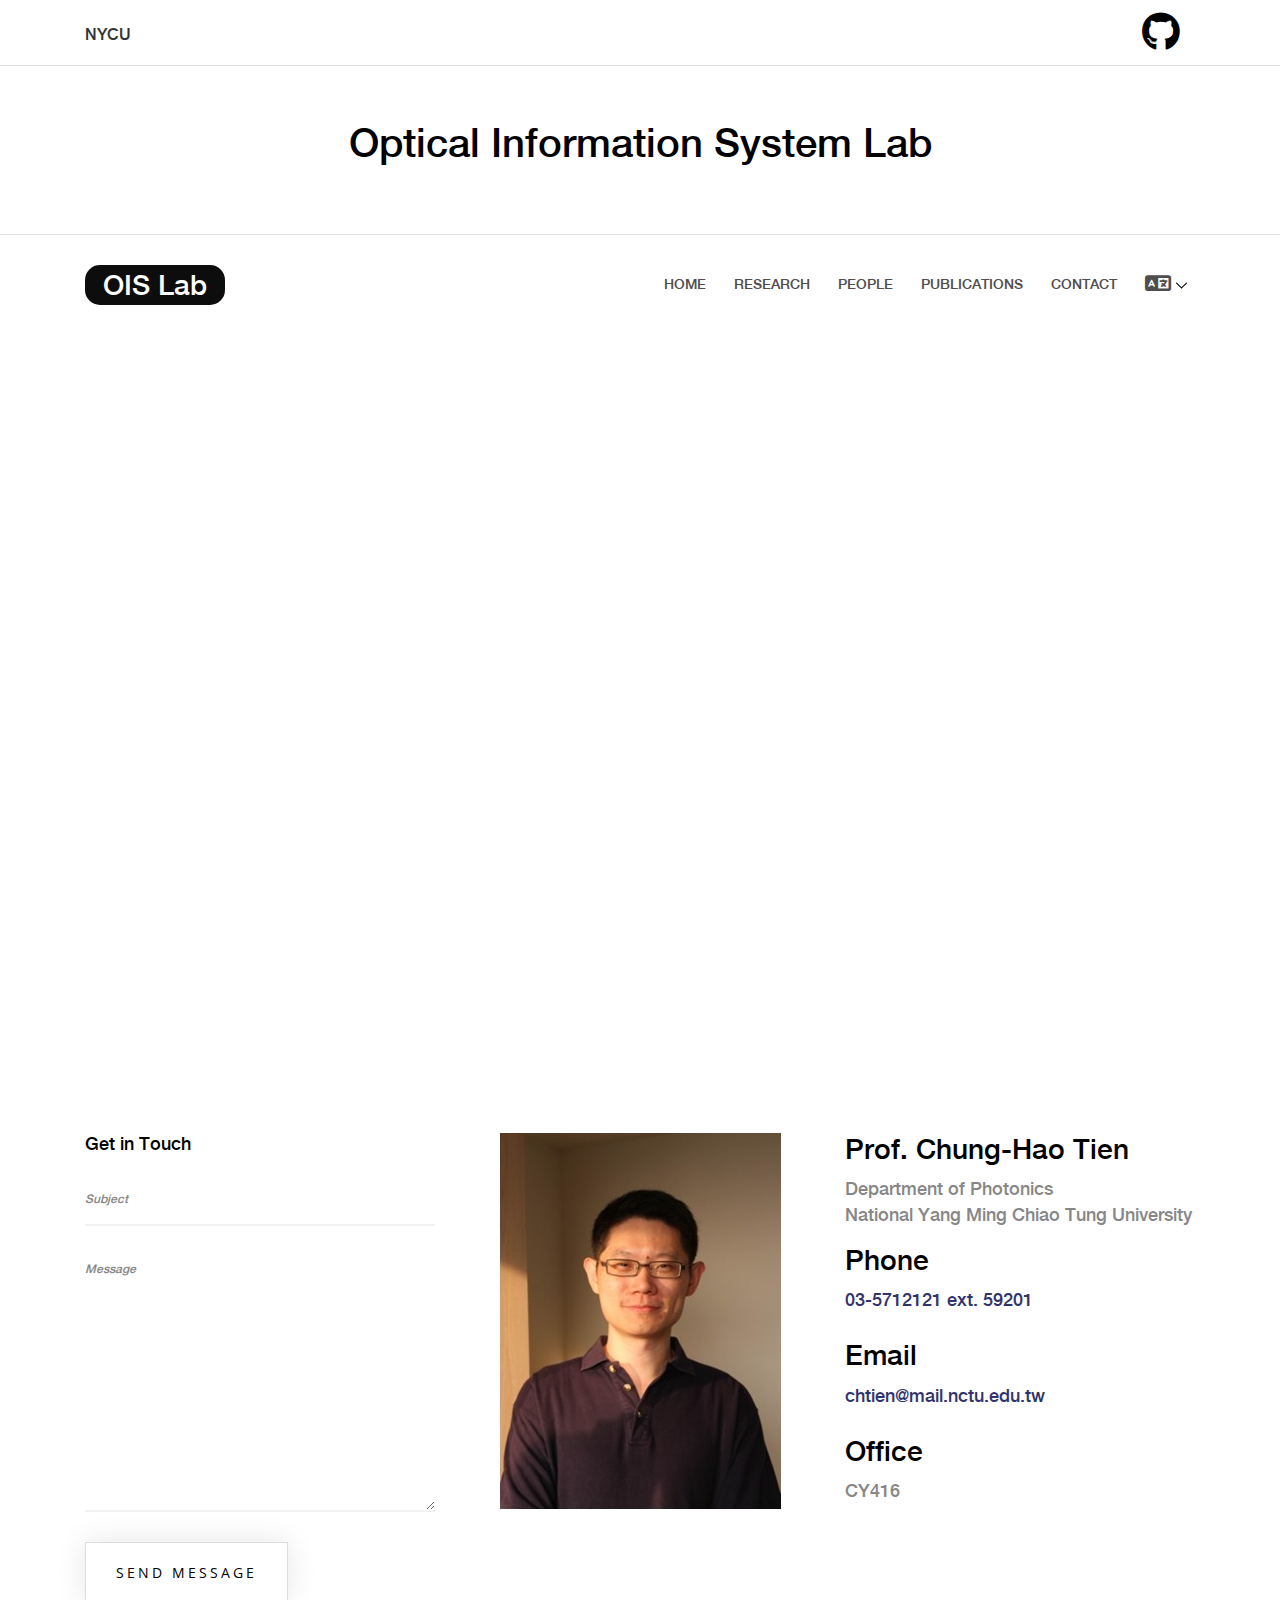
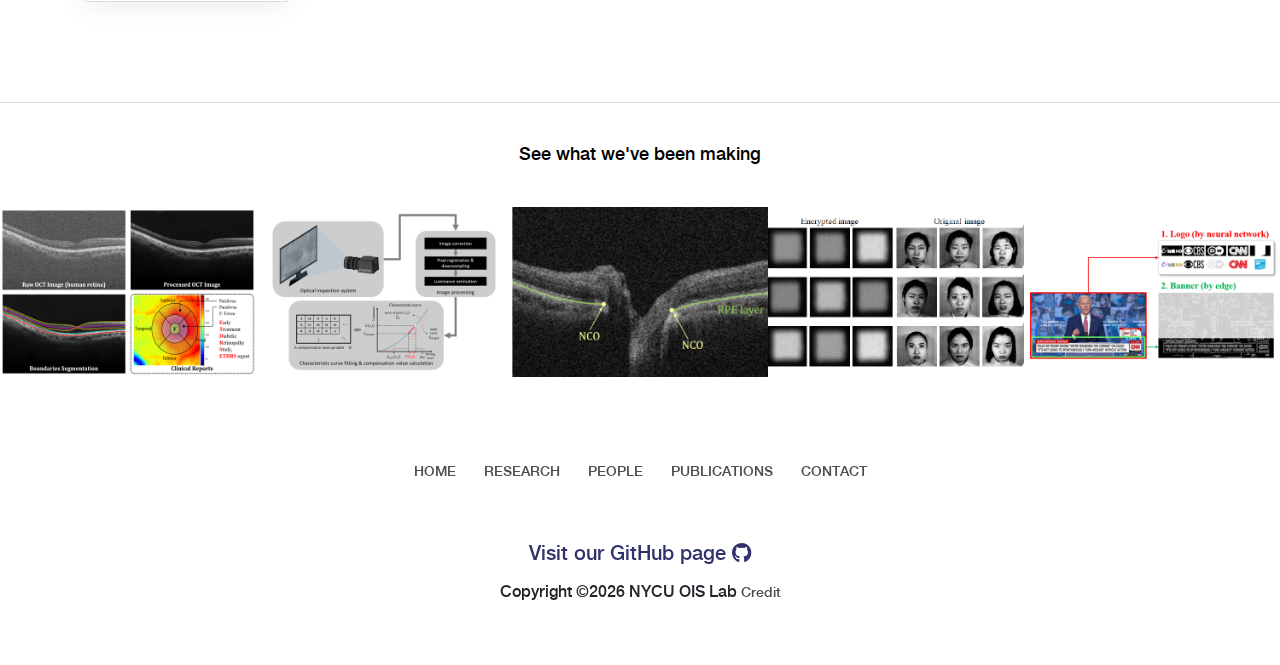
==== contact.html @ 8039f9c9 "init." ====
<!DOCTYPE html>
<html lang="en">

<head>
    <meta charset="UTF-8">
    <meta name="description" content="">
    <meta http-equiv="X-UA-Compatible" content="IE=edge">
    <meta name="viewport" content="width=device-width, initial-scale=1, shrink-to-fit=no">
    <!-- The above 4 meta tags *must* come first in the head; any other head content must come *after* these tags -->

    <!-- Title -->
    <title>OIS Lab - Contact</title>

    <!-- Favicon -->
    <link rel="icon" href="assets/img/favicon/favicon.ico">

    <!-- Style CSS -->
    <link rel="stylesheet" href="style.css">

    <!--fontawsome-->

    <link href="assets/fontawesome/css/all.css" rel="stylesheet">

</head>

<body>
    <!-- Preloader -->
    <div id="preloader">
        <div class="preload-content">
            <div id="original-load"></div>
        </div>
    </div>

    <!-- ##### Header Area Start ##### -->
    <header class="header-area">

        <!-- Top Header Area -->
        <div class="top-header">
            <div class="container h-100">
                <div class="row h-100 align-items-center">
                    <!-- Breaking News Area -->
                    <div class="col-12 col-sm-8">
                        <div class="breaking-news-area">
                            <div id="breakingNewsTicker" class="ticker">
                                <ul>
                                    <li>NYCU</li>
                                    <li>OIS Lab</li>
                                <!--
                                    <li><a href="#">Hello Original!</a></li>
                                    <li><a href="#">Hello Earth!</a></li>
                                    <li><a href="#">Hello Colorlib!</a></li>
                                --> 
                                </ul>
                            </div>
                        </div>
                    </div>
                    <!-- Top Social Area -->
                    <div class="col-12 col-sm-4">
                        <div class="top-social-area"> 
                            <a href="https://github.com/ABCofGaGaSu" target="_blank" data-toggle="tooltip" data-placement="bottom" title="GitHub"><i class="fa-brands fa-github fa-3x fa-shake" style="--fa-animation-duration: 3s; --fa-animation-delay: 1s" aria-hidden="true"></i></a>
                        <!--
                            <a href="#" data-toggle="tooltip" data-placement="bottom" title="Pinterest"><i class="fa fa-pinterest" aria-hidden="true"></i></a>
                            <a href="#" data-toggle="tooltip" data-placement="bottom" title="Facebook"><i class="fa fa-facebook" aria-hidden="true"></i></a>
                            <a href="#" data-toggle="tooltip" data-placement="bottom" title="Twitter"><i class="fa fa-twitter" aria-hidden="true"></i></a>
                            <a href="#" data-toggle="tooltip" data-placement="bottom" title="Dribbble"><i class="fa fa-dribbble" aria-hidden="true"></i></a>
                            <a href="#" data-toggle="tooltip" data-placement="bottom" title="Behance"><i class="fa fa-behance" aria-hidden="true"></i></a>
                            <a href="#" data-toggle="tooltip" data-placement="bottom" title="Linkedin"><i class="fa fa-linkedin" aria-hidden="true"></i></a>
                        -->
                        </div>
                    </div>
                </div>
            </div>
        </div>

        <!-- Logo Area -->
        <div class="logo-area text-center">
            <div class="container h-100">
                <div class="row h-100 align-items-center">
                    <div class="col-12">
                        <h1 class="title-text">Optical Information System Lab</h1>
                        <!--<a href="index.html" ><img src="img/core-img/logo.png" alt=""></a>-->
                    </div>
                </div>
            </div>
        </div>

        <!-- Nav Area -->
        <div class="original-nav-area" id="stickyNav">
            <div class="classy-nav-container breakpoint-off">
                <div class="container">
                    <!-- Classy Menu -->
                    <nav class="classy-navbar justify-content-between">
                        
                        <div class="OISLAB">
                            <p class="text-center OISLAB-logo-text">OIS Lab</p>
                        </div>

                        <!-- Subscribe btn-
                        <div class="subscribe-btn">
                            <a href="#" class="btn subscribe-btn" data-toggle="modal" data-target="#subsModal">Subscribe</a>
                        </div>
                        --> 


                        <!-- Navbar Toggler -->
                        <div class="classy-navbar-toggler">
                            <span class="navbarToggler"><span></span><span></span><span></span></span>
                        </div>

                        <!-- Menu -->
                        <div class="classy-menu" id="originalNav">
                            <!-- close btn -->
                            <div class="classycloseIcon">
                                <div class="cross-wrap"><span class="top"></span><span class="bottom"></span></div>
                            </div>

                            <!-- Nav Start -->
                            <div class="classynav">
                                <ul>
                                    <li><a href="index.html">Home</a></li>
                                    <li><a href="research.html">Research</a></li>
                                    <li><a href="people.html">People</a></li>
                                    <li><a href="publications.html">Publications</a></li>
                                    <li><a href="contact.html">Contact</a></li>
                                    <li><a href="#"><i class="fa-solid fa-language fa-xl"></i></a>
                                        <ul class="dropdown">
                                            <li><a href="index.html"><img src="assets/icons/lang_en.svg" width="30px" style="padding-right: 10px;"/>English</a></li>
                                            <li><a href="#"><img src="assets/icons/lang_tw.svg" width="30px" style="padding-right: 10px;"/>Taiwan</a></li>
                                        </ul>
                                </ul>

                                
                            </div>
                            <!-- Nav End -->
                        </div>
                    </nav>
                </div>
            </div>
        </div>
    </header>
    <!-- ##### Header Area End ##### -->

    <!-- ##### Google Map ##### -->
    <div class="map-area">
        <iframe id="map" src="https://www.google.com/maps/embed?pb=!1m18!1m12!1m3!1d3622.2510812397986!2d120.9938085153211!3d24.786854554307286!2m3!1f0!2f0!3f0!3m2!1i1024!2i768!4f13.1!3m3!1m2!1s0x3468360f776ee343%3A0xa750d956ac511f5d!2z5Lqk6YCa5aSn5a245Lqk5pig5qiT!5e0!3m2!1szh-TW!2stw!4v1657381102875!5m2!1szh-TW!2stw" width="800" height="600" style="border:0;" allowfullscreen="" loading="lazy" referrerpolicy="no-referrer-when-downgrade"></iframe>
    </div>


    <!-- ##### Contact Area Start ##### -->
    <section class="contact-area section-padding-100">
        <div class="container">
            <div class="row justify-content-center">
                <div class="col-12 col-md-10 col-lg-4 order-2 order-lg-1">
                    <div class="contact-form">
                        <h5>Get in Touch</h5>
                        <!-- Contact Form -->
                        <form method="GET" action="mailto:chtien@mail.nctu.edu.tw" enctype="text/plain">
                            <div class="row" >
                                <!--<div class="col-12 col-md-6">
                                    <div class="group">
                                        <input type="text" name="name" id="name" required>
                                        <span class="highlight"></span>
                                        <span class="bar"></span>
                                        <label>Name</label>
                                    </div>
                                </div>
                                <div class="col-12 col-md-6">
                                    <div class="group">
                                        <input type="email" name="email" id="email" required>
                                        <span class="highlight"></span>
                                        <span class="bar"></span>
                                        <label>Email</label>
                                    </div>
                                </div>-->
                                <div class="col-12">
                                    <div class="group">
                                        <input type="text" name="subject" id="subject" required>
                                        <span class="highlight"></span>
                                        <span class="bar"></span>
                                        <label>Subject</label>
                                    </div>
                                </div>
                                <div class="col-12">
                                    <div class="group">
                                        <textarea name="body" id="message" rows="13" required></textarea>
                                        <span class="highlight"></span>
                                        <span class="bar"></span>
                                        <label>Message</label>
                                    </div>
                                </div>
                                <div class="col-12" >
                                    <button type="submit" class="btn original-btn" >Send Message</button>
                                </div>
                            </div>
                        </form>
                    </div>
                </div>

                <div class="col-12 col-md-10 col-lg-8 order-1 order-lg-2">
                    <div class="row">
                            <div class="col-12 col-sm-6 text-center">
                                <img src="assets/img/people/TCH-full.jpg" />
                            </div>
                            <div class="col-12 col-sm-6 contact-info" >
                                <h3>Prof. Chung-Hao Tien</h3>
                                <p> Department of Photonics<br/>National Yang Ming Chiao Tung University</p>
                                <h3>Phone</h3>
                                <a href="tel:+886-3-5712121,59201"><p style="color:#30336b;">03-5712121 ext. 59201</p></a>
                                <h3 style="padding-top: 10px;">Email</h3>
                                <a href="mailto:chtien@mail.nctu.edu.tw"><p style="color:#30336b;">chtien@mail.nctu.edu.tw</p></a>
                                <h3  style="padding-top: 10px;">Office</h3>
                                <p>CY416</p>
                                
                            </div>
                    </div>
                </div>

            </div>
        </div>
    </section>
    <!-- ##### Contact Area End ##### -->

    <!-- ##### Instagram Feed Area Start ##### -->
    <div class="instagram-feed-area">
        <div class="container">
            <div class="row">
                <div class="col-12">
                    <div class="insta-title">
                        <h5>See what we've been making</h5>
                    </div>
                </div>
            </div>
        </div>
        <!-- Research Slides-->
        <div class="instagram-slides owl-carousel">
            <!-- Single Insta Feed -->
            <div class="single-insta-feed">
                <img src="assets/img/research-img/dip4oct/dip4oct.png" alt="">
                <!-- Hover Effects -->
                <div class="hover-effects">
                    <a href="research.html#dip4oct" class="d-flex align-items-center justify-content-center"><i class="fa-solid fa-eye"></i></a>
                </div>
            </div>
            <!-- Single Insta Feed -->
            <div class="single-insta-feed">
                <img src="assets/img/research-img/pixelreg/pixelreg_1.png" alt="">
                <!-- Hover Effects -->
                <div class="hover-effects">
                    <a href="research.html#pixelreg" class="d-flex align-items-center justify-content-center"><i class="fa-solid fa-eye"></i></a>
                </div>
            </div>
            <!-- Single Insta Feed -->
            <div class="single-insta-feed">
                <img src="assets/img/research-img/CDR/CDR1.png" alt="">
                <!-- Hover Effects -->
                <div class="hover-effects">
                    <a href="research.html#CDR" class="d-flex align-items-center justify-content-center"><i class="fa-solid fa-eye"></i></a>
                </div>
            </div>
            <!-- Single Insta Feed -->
            <div class="single-insta-feed">
                <img src="assets/img/research-img/lenslessencrypt/lenslessencrypt_3.png" alt="">
                <!-- Hover Effects -->
                <div class="hover-effects">
                    <a href="research.html#lenslessencrypt" class="d-flex align-items-center justify-content-center"><i class="fa-solid fa-eye"></i></a>
                </div>
            </div>
            <!-- Single Insta Feed -->
            <div class="single-insta-feed">
                <img src="assets/img/research-img/logo/logo_1.png" alt="">
                <!-- Hover Effects -->
                <div class="hover-effects">
                    <a href="research.html#logo" class="d-flex align-items-center justify-content-center"><i class="fa-solid fa-eye"></i></a>
                </div>
            </div>
            <!-- Single Insta Feed -->
            <div class="single-insta-feed">
                <img src="assets/img/research-img/fabricDefect/fig1.jpg" alt="">
                <!-- Hover Effects -->
                <div class="hover-effects">
                    <a href="research.html#fabricDefect" class="d-flex align-items-center justify-content-center"><i class="fa-solid fa-eye"></i></a>
                </div>
            </div>
            <!-- Single Insta Feed -->
            <div class="single-insta-feed">
                <img src="assets/img/research-img/codedMask/fig2.jpg" alt="">
                <!-- Hover Effects -->
                <div class="hover-effects">
                    <a href="research.html#codedMask" class="d-flex align-items-center justify-content-center"><i class="fa-solid fa-eye"></i></a>
                </div>
            </div>
            <!-- Single Insta Feed -->
            <div class="single-insta-feed">
                <img src="assets/img/research-img/phaseRetrieve/fig2.jpg" alt="">
                <!-- Hover Effects -->
                <div class="hover-effects">
                    <a href="research.html#phaseRetrieve" class="d-flex align-items-center justify-content-center"><i class="fa-solid fa-eye"></i></a>
                </div>
            </div>
        </div>
    </div>
        <!-- ##### Instagram Feed Area End ##### -->

    <!-- ##### Footer Area Start ##### -->
    <footer class="footer-area text-center">
        <div class="container">
            <div class="row">
                <div class="col-12">

                    <!-- Footer Nav Area -->
                    <div class="classy-nav-container breakpoint-off">
                        <!-- Classy Menu -->
                        <nav class="classy-navbar justify-content-center">

                            <!-- Navbar Toggler -->
                            <div class="classy-navbar-toggler">
                                <span class="navbarToggler"><span></span><span></span><span></span></span>
                            </div>

                            <!-- Menu -->
                            <div class="classy-menu">

                                <!-- close btn -->
                                <div class="classycloseIcon">
                                    <div class="cross-wrap"><span class="top"></span><span class="bottom"></span></div>
                                </div>

                                <!-- Nav Start -->
                                <div class="classynav">
                                    <ul>
                                        <li><a href="index.html">Home</a></li>
                                        <li><a href="research.html">Research</a></li>
                                        <li><a href="people.html">People</a></li>
                                        <li><a href="publications.html">Publications</a></li>
                                        <li><a href="contact.html">Contact</a></li>
                                    </ul>
                                </div>
                                <!-- Nav End -->
                            </div>
                        </nav>
                    </div>

                    <!-- Footer Social Area -->
                    <div class="footer-social-area mt-30">
                        <a href="https://github.com/ABCofGaGaSu" target="_blank" data-toggle="tooltip" data-placement="top" title="GitHub"><h5 style="color: #30336b">Visit our GitHub page <i class="fa-brands fa-github"></i></h5></a>
                    </div>
                </div>
            </div>
        </div>

   <!-- Link back to Colorlib can't be removed. Template is licensed under CC BY 3.0. -->
   Copyright &copy;<script>document.write(new Date().getFullYear());</script> NYCU OIS Lab <a href="https://colorlib.com" target="_blank">Credit</a>
   <!-- Link back to Colorlib can't be removed. Template is licensed under CC BY 3.0. -->

    </footer>


    <!-- ##### Footer Area End ##### -->

    <!-- jQuery (Necessary for All JavaScript Plugins) -->
    <script src="assets/js/jquery/jquery-2.2.4.min.js"></script>
    <!-- Popper js -->
    <script src="assets/js/popper.min.js"></script>
    <!-- Bootstrap js -->
    <script src="assets/js/bootstrap.min.js"></script>
    <!-- Plugins js -->
    <script src="assets/js/plugins.js"></script>
    <!-- Active js -->
    <script src="assets/js/active.js"></script>


</body>

</html>
---- style.css ----
/* [ -- Master Stylesheet -- ]

------------------------------------------------------
:: Template Name: Original - Lifestyle Blog Template
:: Author: Colorlib
:: Author URL: https://colorlib.com
:: Version: 1.0.0
:: Created: April 3, 2018
:: Last Updated: April 3, 2018
-------------------------------------------------- */
/* :: Import Fonts */
@import url("https://fonts.googleapis.com/css?family=Open+Sans:300,400,600,700");
@import url(assets/css/bootstrap.min.css);
@import url(assets/css/classy-nav.css);
@import url(assets/css/animate.css);
@import url(assets/css/owl.carousel.css);
@import url(assets/css/font-awesome.min.css);
@font-face {
  font-family: 'helveticaneuebold';
  src: url("assets/fonts/helvetica_neu_bold-webfont.woff2") format("woff2"), url("assets/fonts/helvetica_neu_bold-webfont.woff") format("woff");
  font-weight: normal;
  font-style: normal; }
@font-face {
  font-family: 'helveticaneuemedium';
  src: url("assets/fonts/helveticaneue_medium-webfont.woff2") format("woff2"), url("assets/fonts/helveticaneue_medium-webfont.woff") format("woff");
  font-weight: normal;
  font-style: normal; }
/* :: Import All CSS */
/* :: Base CSS */
* {
  margin: 0;
  padding: 0; }

body {
  font-family: "helveticaneuemedium";
  background-color: #ffffff; }

h1,
h2,
h3,
h4,
h5,
h6 {
  color: #000000;
  font-weight: 500;
  line-height: 1.3;
  font-family: "helveticaneuemedium"; }

p {
  color: #878787;
  font-size: 14px;
  line-height: 1.4;
  font-family: "helveticaneuemedium"; }

a {
  -webkit-transition-duration: 500ms;
  transition-duration: 500ms;
  text-decoration: none;
  outline: none;
  font-size: 14px;
  font-family: "helveticaneuemedium";
  color: #4f4d4d; }
  a:hover, a:focus {
    font-family: "helveticaneuemedium";
    -webkit-transition-duration: 500ms;
    transition-duration: 500ms;
    text-decoration: none;
    outline: none;
    font-size: 14px; }

#preloader {
  display: -webkit-box;
  display: -ms-flexbox;
  display: flex;
  -webkit-box-align: center;
  -ms-flex-align: center;
  -ms-grid-row-align: center;
  align-items: center;
  -webkit-box-pack: center;
  -ms-flex-pack: center;
  justify-content: center;
  background-color: #0d0d0d;
  position: fixed;
  width: 100%;
  height: 100%;
  z-index: 1000000; }

#original-load {
  width: 70px;
  height: 70px;
  border-radius: 50%;
  border: 3px;
  border-style: solid;
  border-color: transparent;
  border-top-color: #f1f1f1;
  -webkit-animation: original 2400ms linear infinite;
  animation: original 2400ms linear infinite;
  z-index: 999; }
  #original-load:before {
    content: "";
    position: absolute;
    top: 7.5px;
    left: 7.5px;
    right: 7.5px;
    bottom: 7.5px;
    border-radius: 50%;
    border: 3px;
    border-style: solid;
    border-color: transparent;
    border-top-color: #f1f1f1;
    -webkit-animation: original 2700ms linear infinite;
    animation: original 2700ms linear infinite; }
  #original-load:after {
    content: "";
    position: absolute;
    top: 20px;
    left: 20px;
    right: 20px;
    bottom: 20px;
    border-radius: 50%;
    border: 3px;
    border-style: solid;
    border-color: transparent;
    border-top-color: #f1f1f1;
    -webkit-animation: original 1800ms linear infinite;
    animation: original 1800ms linear infinite; }

@-webkit-keyframes original {
  0% {
    -webkit-transform: rotate(0deg);
    transform: rotate(0deg); }
  100% {
    -webkit-transform: rotate(360deg);
    transform: rotate(360deg); } }
@keyframes original {
  0% {
    -webkit-transform: rotate(0deg);
    transform: rotate(0deg); }
  100% {
    -webkit-transform: rotate(360deg);
    transform: rotate(360deg); } }
ul, ol {
  margin: 0; }
ul li, ol li{
    list-style: none; 
  }
.paper li, .journal li{list-style-type:num;}
ol > li::marker {color: black;}

.journal li{
  color: #878787;
  font-size: 20px;
  margin-bottom: 10px;
  padding-left: 10px;
}
.paper li{
  color: #878787;
  font-size: 20px;
  margin-bottom: 10px;
}



.research-txt{
  line-height: 2;
  margin-bottom: 0;
  font-family: "Open Sans", sans-serif;
  font-size: 20px;
}

.research-topic{
  font-size: 30px;
  margin: 5% 0%;
}

.research-cat{
  font-size:40px;
  color:#30336b;
}


@media(min-width: 768px) and (max-width: 991px) {
  .research-cat{font-size: 40px; } }
@media only screen and (max-width: 767px) {
  .research-cat{font-size: 25px;} }

@media (min-width: 992px) and (max-width: 1199px) {
  .research-topic{font-size: 35px; } }
@media(min-width: 768px) and (max-width: 991px) {
  .research-topic{font-size: 24px; } }
@media only screen and (max-width: 767px) {
  .research-topic{font-size: 20px;} }


@media (min-width: 992px) and (max-width: 1199px) {
  .research-txt{font-size: 30px; } }
@media(min-width: 768px) and (max-width: 991px) {
  .research-txt{font-size: 20px; } }
@media only screen and (max-width: 767px) {
  .research-txt{font-size: 12px;} }




img {
  height: auto;
  max-width: 100%; }

.mt-15 {
  margin-top: 15px; }

.mt-30 {
  margin-top: 30px; }

.mt-50 {
  margin-top: 50px; }

.mt-70 {
  margin-top: 70px; }

.mt-100 {
  margin-top: 100px; }

.mb-15 {
  margin-bottom: 15px; }

.mb-30 {
  margin-bottom: 30px; }

.mb-50 {
  margin-bottom: 50px; }

.ml-15 {
  margin-left: 15px; }

.ml-30 {
  margin-left: 30px; }

.mr-15 {
  margin-right: 15px; }

.mr-30 {
  margin-right: 30px; }

.mb-70 {
  margin-bottom: 70px; }

.mb-100 {
  margin-bottom: 100px; }

.bg-img {
  background-position: center center;
  background-size: cover;
  background-repeat: no-repeat; }

.bg-transparent {
  background-color: transparent; }

.font-bold {
  font-weight: 700; }

.font-light {
  font-weight: 300; }

.height-400 {
  height: 400px !important; }

.height-500 {
  height: 500px !important; }

.height-600 {
  height: 600px !important; }

.height-700 {
  height: 700px !important; }

.height-800 {
  height: 800px !important; }

.section-padding-100 {
  padding: 100px 0; }

.section-padding-50 {
  padding: 50px 0; }

.section-padding-50-0 {
  padding: 50px 0 0 0; }

.section-padding-100-70 {
  padding: 100px 0 70px; }

.section-padding-100-50 {
  padding: 100px 0 50px; }

.section-padding-100-0 {
  padding: 100px 0 0; }

.section-padding-0-100 {
  padding: 0 0 100px; }

.section-padding-100-20 {
  padding: 100px 0 20px 0; }

#scrollUp {
  bottom: 60px;
  right: 60px;
  font-size: 13px;
  text-align: center;
  color: #878787;
  letter-spacing: 2px;
  border-bottom: 2px solid #878787;
  -webkit-transition-duration: 500ms;
  transition-duration: 500ms;
  text-transform: uppercase;
  padding: 5px 10px;
  line-height: 1; }
  #scrollUp:hover {
    color: #30336b;
    border-color: #30336b; }
  @media only screen and (min-width: 768px) and (max-width: 991px) {
    #scrollUp {
      bottom: 30px;
      right: 30px; } }
  @media only screen and (max-width: 767px) {
    #scrollUp {
      bottom: 30px;
      right: 30px; } }

.bg-gray {
  background-color: #f1f1f1; }

.background-overlay {
  position: relative;
  z-index: 2; }
  .background-overlay:after {
    position: absolute;
    z-index: -1;
    top: 0;
    left: 0;
    width: 100%;
    height: 100%;
    content: '';
    background-color: rgba(0, 0, 0, 0.6); }

.original-btn {
  position: relative;
  z-index: 1;
  padding: 0 30px;
  min-width: 175px;
  height: 60px;
  border: 1px solid;
  border-color: #dcdcdc;
  font-size: 14px;
  border-radius: 0;
  line-height: 59px;
  text-transform: uppercase;
  letter-spacing: 3px;
  font-family: "Open Sans", sans-serif;
  box-shadow: 0 0 30px rgba(0, 0, 0, 0.1);
  color: #000000; }
  .original-btn:hover, .original-btn:focus {
    font-family: "Open Sans", sans-serif;
    color: #ffffff;
    border-color: #30336b;
    background-color: #30336b; }
/*Filter Section*/
.filter-btn {
  position: relative;
  z-index: 1;
  padding: 0 10px;
  margin: 10px 10px 10px 10px;
  text-align: center;
  min-width: 100px;
  height: 60px;
  border: 1px solid;
  border-color: #dcdcdc;
  font-size: 14px;
  letter-spacing: 3px;
  font-family: "Open Sans", sans-serif;
  box-shadow: 0 0 30px rgba(0, 0, 0, 0.1);
  color: #000000; }
  .filter-btn:hover, .filter-btn:focus {
    font-family: "Open Sans", sans-serif;
    color: #ffffff;
    border-color: #30336b;
    background-color: #30336b; }
  .btn.active{
    font-family: "Open Sans", sans-serif;
    color: #ffffff;
    border-color: #30336b;
    background-color: #30336b; }
  @media only screen and (min-width: 576px){
    .filter-btn {height: 60px; font-size: 20px;  min-width: 150px;} }
  @media only screen and (max-width: 576px){
    .filter-btn {height: 40px; } }

  .filterDiv{display: none;}
  .show{display:block;}

.journal h1, .paper h1{margin-bottom: 2%; }
@media only screen and (max-width: 576px){ .journal h1, .paper h1 {font-size: 25px; } }

/*ScrollTo Section*/
.ScrollTo-btn {
  position: relative;
  z-index: 1;
  padding: 0 10px;
  margin: 10px 10px 10px 10px;
  text-align: center;
  min-width: 200px;
  height: 60px;
  border: 1px solid;
  border-color: #dcdcdc;
  font-size: 14px;
  letter-spacing: 3px;
  font-family: "Open Sans", sans-serif;
  box-shadow: 0 0 30px rgba(0, 0, 0, 0.1);
  color: #000000; }
.ScrollTo-btn:hover, .ScrollTo-btn:focus {
  font-family: "Open Sans", sans-serif;
  color: #ffffff;
  border-color: #30336b;
  background-color: #30336b; }

/* :: Header Area CSS */
.header-area {
  position: relative;
  width: 100%;
  z-index: 100;
  -webkit-transition-duration: 500ms;
  transition-duration: 500ms; }
  .header-area .top-header {
    height: 65px; }
    @media only screen and (max-width: 767px) {
      .header-area .top-header {
        height: 90px; } }
    @media only screen and (min-width: 576px) and (max-width: 767px) {
      .header-area .top-header {
        height: 70px; } }
    .header-area .top-header .top-social-area {
      text-align: right; }
      @media only screen and (max-width: 767px) {
        .header-area .top-header .top-social-area {
          text-align: left; } }
      .header-area .top-header .top-social-area a {
        display: inline-block;
        padding: 5px 15px;
        color: #000000;
        font-size: 13px; }
        .header-area .top-header .top-social-area a:hover, .header-area .top-header .top-social-area a:focus {
          color: #30336b; }
        @media only screen and (min-width: 768px) and (max-width: 991px) {
          .header-area .top-header .top-social-area a {
            padding: 5px 7px; } }
        @media only screen and (max-width: 767px) {
          .header-area .top-header .top-social-area a {
            padding: 5px 7px; } }
        @media only screen and (min-width: 576px) and (max-width: 767px) {
          .header-area .top-header .top-social-area a {
            padding: 5px 4px; } }
  .header-area .logo-area {
    height: 170px;
    border-top: 1px solid #e1e1e1;
    border-bottom: 1px solid #e1e1e1; }
    @media only screen and (max-width: 767px) {
      .header-area .logo-area {
        height: 100px; } }
  .header-area .original-nav-area {
    height: 100px; }
    @media only screen and (max-width: 767px) {
      .header-area .original-nav-area {
        height: 70px; } }
    .header-area .original-nav-area .subscribe-btn a {
      display: inline-block;
      min-width: 140px;
      height: 40px;
      background-color: #0d0d0d;
      color: #ffffff;
      border-radius: 0;
      font-size: 12px;
      text-transform: uppercase;
      line-height: 40px;
      padding: 0; }
      .header-area .original-nav-area .subscribe-btn a:hover, .header-area .original-nav-area .subscribe-btn a:focus {
        background-color: #30336b; }


      .OISLAB {
        display: inline-block;
        min-width: 140px;
        height: 40px;
        background-color: #0d0d0d;
        border-radius: 15px;
        line-height: 40x; 
        transition: background-color .5s;
        }
        .OISLAB:hover{
          background-color: #30336b;
        }
        .OISLAB-logo-text{
          font-size:28px;
          color: white;
          margin-top: 3px;
        }
        @media only screen and (min-width: 768px) and (max-width: 991px) {
          .OISLAB-logo-text {
            font-size: 25px; margin-top: 5px;  } 
          .OISLAB{min-width: 120px;}}
        @media only screen and (min-width: 576px) and (max-width: 767px) {
          .OISLAB-logo-text {
            font-size: 23px; margin-top: 6px; }
            .OISLAB{min-width: 110px;} }
        @media only screen and (max-width: 576px) {
          .OISLAB-logo-text {
            font-size: 20px; margin-top: 8px;}
          .OISLAB{min-width: 100px;} }
    

    @media only screen and (max-width: 576px) {
      .contact-info{padding:5% 0 15% 13% ;}
    }
        
    .contact-info p {
      font-size: 18px;
    }
    



    .header-area .original-nav-area .classynav ul li a {
      text-transform: uppercase;
      color: #4f4d4d; }
      .header-area .original-nav-area .classynav ul li a:focus, .header-area .original-nav-area .classynav ul li a:hover {
        color: #000000; }
    .header-area .original-nav-area .classy-nav-container {
      background-color: transparent; }
    .header-area .original-nav-area .classy-navbar {
      height: 100px;
      padding: 0; }
      @media only screen and (max-width: 767px) {
        .header-area .original-nav-area .classy-navbar {
          height: 70px; } }
  .header-area .is-sticky .original-nav-area {
    background-color: #ffffff;
    margin-top: 0;
    box-shadow: 0 5px 15px rgba(0, 0, 0, 0.15);
    position: fixed;
    width: 100%;
    height: 70px;
    top: 0;
    left: 0;
    right: 0;
    z-index: 900; }
    .header-area .is-sticky .original-nav-area .classy-navbar {
      height: 70px; }

#breakingNewsTicker.ticker {
  width: 100%;
  text-align: left;
  position: relative;
  overflow: hidden; }
  #breakingNewsTicker.ticker ul {
    width: 100%;
    position: relative; }
    #breakingNewsTicker.ticker ul li {
      display: none;
      width: 100%; }
      #breakingNewsTicker.ticker ul li a {
        color: #000000;
        font-size: 14px;
        text-transform: uppercase; }
        #breakingNewsTicker.ticker ul li a:hover {
          color: #30336b; }

.modal-backdrop.show {
  opacity: .8 !important; }

.subscribe-newsletter-area .modal-content {
  border-radius: 0; }
  .subscribe-newsletter-area .modal-content .modal-body {
    padding: 70px; }
    @media only screen and (max-width: 767px) {
      .subscribe-newsletter-area .modal-content .modal-body {
        padding: 40px 30px; } }
    .subscribe-newsletter-area .modal-content .modal-body .title {
      font-size: 18px;
      margin-bottom: 20px; }
    .subscribe-newsletter-area .modal-content .modal-body .newsletterForm {
      position: relative;
      z-index: 1; }
      .subscribe-newsletter-area .modal-content .modal-body .newsletterForm input {
        width: 100%;
        height: 60px;
        border: 1px solid #787878;
        font-size: 14px;
        font-family: "Open Sans", sans-serif;
        -webkit-transition-duration: 500ms;
        transition-duration: 500ms;
        font-style: italic;
        margin-bottom: 15px;
        padding: 0 30px; }
        .subscribe-newsletter-area .modal-content .modal-body .newsletterForm input:focus {
          border: 1px solid #000000; }
      .subscribe-newsletter-area .modal-content .modal-body .newsletterForm button[type="submit"] {
        background-color: #ffffff; }
        .subscribe-newsletter-area .modal-content .modal-body .newsletterForm button[type="submit"]:hover {
          background-color: #30336b;
          color: #ffffff; }
.subscribe-newsletter-area .close {
  position: absolute;
  top: -30px;
  right: 0;
  background-color: red !important;
  width: 30px;
  height: 30px;
  color: #ffffff;
  font-weight: 400; }
  .subscribe-newsletter-area .close:hover {
    color: #ffffff; }

/* :: Hero Slides Area CSS */
.hero-slides {
  position: relative;
  z-index: 1; }
  .hero-slides .single-hero-slide {
    position: relative;
    z-index: 1;
    height: 670px; }
    @media only screen and (min-width: 992px) and (max-width: 1199px) {
      .hero-slides .single-hero-slide {
        height: 500px; } }
    @media only screen and (min-width: 768px) and (max-width: 991px) {
      .hero-slides .single-hero-slide {
        height: 450px; } }
    @media only screen and (max-width: 767px) {
      .hero-slides .single-hero-slide {
        height: 250px; } }
    .hero-slides .single-hero-slide .slide-content {
      display: none; }
      .hero-slides .single-hero-slide .slide-content .post-tag {
        margin-bottom: 15px;
        display: block; }
        .hero-slides .single-hero-slide .slide-content .post-tag a {
          display: inline-block;
          padding: 3px 10px;
          background-color: #000000;
          border-radius: 2px;
          text-transform: uppercase;
          letter-spacing: 2px;
          font-size: 10px;
          color: #ffffff; }
      .hero-slides .single-hero-slide .slide-content h2 a {
        font-size: 40px;
        display: inline-block;
        padding: 12px 20px 5px;
        background-color: #000000;
        border-radius: 0;
        text-transform: uppercase;
        color: #ffffff;
        margin-bottom: 0; }
        @media only screen and (min-width: 992px) and (max-width: 1199px) {
          .hero-slides .single-hero-slide .slide-content h2 a {
            font-size: 30px; } }
        @media only screen and (min-width: 768px) and (max-width: 991px) {
          .hero-slides .single-hero-slide .slide-content h2 a {
            font-size: 24px; } }
        @media only screen and (max-width: 767px) {
          .hero-slides .single-hero-slide .slide-content h2 a {
            font-size: 12px;
            padding: 12px 10px 5px; } }
  .hero-slides .center .single-hero-slide .slide-content {
    display: block; }
  .hero-slides .owl-nav .owl-prev,
  .hero-slides .owl-nav .owl-next {
    background-color: #cbcbcb;
    top: 50%;
    margin-top: -20px;
    width: 40px;
    height: 40px;
    left: 7%;
    position: absolute;
    z-index: 20;
    text-align: center;
    font-size: 20px;
    color: #ffffff;
    line-height: 42px;
    border-radius: 2px;
    -webkit-transition-duration: 500ms;
    transition-duration: 500ms; }
    .hero-slides .owl-nav .owl-prev:hover, .hero-slides .owl-nav .owl-prev:focus,
    .hero-slides .owl-nav .owl-next:hover,
    .hero-slides .owl-nav .owl-next:focus {
      background-color: #0d0d0d;
      color: #ffffff; }
  .hero-slides .owl-nav .owl-next {
    left: auto;
    right: 7%; }

/* Blog Content Area CSS */
.single-blog-area {
  position: relative;
  z-index: 1; }
  .single-blog-area .single-blog-thumbnail {
    position: relative;
    z-index: 1; }
    .single-blog-area .single-blog-thumbnail img {
      width: 100%; }
    .single-blog-area .single-blog-thumbnail .post-date {
      position: absolute;
      z-index: 10;
      left: 15px;
      top: 15px;
      border: 1px solid #787878;
      background-color: #ffffff;
      padding: 20px 8px;
      text-align: center; }
      .single-blog-area .single-blog-thumbnail .post-date a {
        font-size: 24px;
        text-transform: uppercase;
        color: #000000;
        line-height: 1;
        font-family: "helveticaneuemedium"; }
        .single-blog-area .single-blog-thumbnail .post-date a span {
          display: block;
          font-family: "Open Sans", sans-serif;
          font-size: 11px;
          color: #878787; }
  .single-blog-area .single-blog-content .line {
    background-color: #c8c8c8;
    width: 26px;
    height: 2px;
    margin-bottom: 20px; }
  .single-blog-area .single-blog-content .post-tag {
    color: #a1a1a1;
    font-size: 11px;
    text-transform: uppercase;
    letter-spacing: 3px;
    margin-bottom: 10px;
    display: block; }
    .single-blog-area .single-blog-content .post-tag:hover, .single-blog-area .single-blog-content .post-tag:focus {
      color: #000000; }
  .single-blog-area .single-blog-content h4 a {
    display: inline-block;
    color: #000000;
    font-size: 24px;
    margin-bottom: 30px; }
    .single-blog-area .single-blog-content h4 a:hover, .single-blog-area .single-blog-content h4 a:focus {
      color: #30336b; }
    @media only screen and (min-width: 992px) and (max-width: 1199px) {
      .single-blog-area .single-blog-content h4 a {
        margin-bottom: 20px; } }
  .single-blog-area .single-blog-content > p {
    line-height: 2;
    margin-bottom: 70px; }
    @media only screen and (min-width: 992px) and (max-width: 1199px) {
      .single-blog-area .single-blog-content > p {
        margin-bottom: 30px; } }
  .single-blog-area .single-blog-content .post-meta p {
    font-size: 9px;
    text-transform: uppercase;
    margin-bottom: 0;
    letter-spacing: 3px;
    display: inline-block; }
    .single-blog-area .single-blog-content .post-meta p:first-of-type {
      margin-right: 30px; }
    .single-blog-area .single-blog-content .post-meta p a {
      font-size: 9px;
      text-transform: uppercase;
      color: #000000;
      letter-spacing: 3px; }
  .single-blog-area.blog-style-2 .single-blog-content > p {
    margin-bottom: 30px; }

.single-catagory-area {
  position: relative;
  z-index: 1; }
  .single-catagory-area .catagory-title {
    background-color: #000000;
    top: 50%;
    left: 50%;
    width: 226px;
    height: 156px;
    position: absolute;
    z-index: 10;
    -webkit-transform: translate(-50%, -50%);
    transform: translate(-50%, -50%);
    display: -webkit-box;
    display: -ms-flexbox;
    display: flex;
    -webkit-box-align: center;
    -ms-flex-align: center;
    -ms-grid-row-align: center;
    align-items: center;
    -webkit-box-pack: center;
    -ms-flex-pack: center;
    justify-content: center;
    -webkit-transition-duration: 500ms;
    transition-duration: 500ms; }
    .single-catagory-area .catagory-title:hover {
      background-color: #30336b; }
    .single-catagory-area .catagory-title a {
      font-size: 10px;
      color: #ffffff;
      letter-spacing: 3px;
      display: inline-block;
      text-transform: uppercase; }

.post-tag-content {
  position: absolute;
  width: 1140px;
  top: 0;
  left: 50%;
  -webkit-transform: translateX(-50%);
  transform: translateX(-50%); }
  @media only screen and (min-width: 992px) and (max-width: 1199px) {
    .post-tag-content {
      width: 100%; } }
  @media only screen and (min-width: 768px) and (max-width: 991px) {
    .post-tag-content {
      width: 100%; } }
  @media only screen and (max-width: 767px) {
    .post-tag-content {
      width: 100%; } }

@media only screen and (min-width: 768px) and (max-width: 991px) {
  .post-sidebar-area {
    margin-top: 100px; } }
@media only screen and (max-width: 767px) {
  .post-sidebar-area {
    margin-top: 100px; } }

.sidebar-widget-area {
  position: relative;
  z-index: 1;
  margin-bottom: 60px; }
  .sidebar-widget-area .search-form {
    position: relative;
    z-index: 1; }
    .sidebar-widget-area .search-form input[type="search"] {
      width: 100%;
      height: 40px;
      border: none;
      border-bottom: 1px solid #bbbec1;
      font-size: 12px;
      font-style: italic;
      font-family: "Open Sans", sans-serif;
      color: #bbbec1;
      -webkit-transition-duration: 500ms;
      transition-duration: 500ms; }
      .sidebar-widget-area .search-form input[type="search"]:focus {
        border-bottom: 1px solid #000000; }
    .sidebar-widget-area .search-form input[type="submit"] {
      display: none; }
  .sidebar-widget-area .newsletterForm {
    position: relative;
    z-index: 1; }
    .sidebar-widget-area .newsletterForm input {
      width: 100%;
      height: 40px;
      border: 1px solid #787878;
      font-size: 13px;
      font-family: "Open Sans", sans-serif;
      -webkit-transition-duration: 500ms;
      transition-duration: 500ms;
      font-style: italic;
      color: #b2b2b2;
      margin-bottom: 15px;
      padding: 0 25px; }
      .sidebar-widget-area .newsletterForm input:focus {
        border: 1px solid #000000; }
    .sidebar-widget-area .newsletterForm button[type="submit"] {
      background-color: #ffffff;
      -webkit-transition-duration: 500ms;
      transition-duration: 500ms; }
      .sidebar-widget-area .newsletterForm button[type="submit"]:hover {
        background-color: #30336b; }
  .sidebar-widget-area .title {
    font-size: 18px;
    margin-bottom: 52px; }
    .sidebar-widget-area .title.subscribe-title {
      margin-bottom: 20px; }
  .sidebar-widget-area .single-blog-post {
    margin-bottom: 25px; }
    .sidebar-widget-area .single-blog-post .post-thumbnail {
      -webkit-box-flex: 0;
      -ms-flex: 0 0 115px;
      flex: 0 0 115px;
      min-width: 115px;
      padding-right: 15px; }
    .sidebar-widget-area .single-blog-post .post-content .post-tag {
      color: #a1a1a1;
      font-size: 11px;
      text-transform: uppercase;
      margin-bottom: 10px; }
      .sidebar-widget-area .single-blog-post .post-content .post-tag:hover, .sidebar-widget-area .single-blog-post .post-content .post-tag:focus {
        color: #000000; }
    .sidebar-widget-area .single-blog-post .post-content h4 {
      margin-bottom: 10px;
      line-height: 1; }
      .sidebar-widget-area .single-blog-post .post-content h4 .post-headline {
        font-size: 16px;
        color: #000000; }
    .sidebar-widget-area .single-blog-post .post-content .post-meta p {
      margin-bottom: 0; }
      .sidebar-widget-area .single-blog-post .post-content .post-meta p a {
        font-size: 11px;
        color: #878787;
        font-family: "Open Sans", sans-serif;
        text-transform: uppercase; }
        .sidebar-widget-area .single-blog-post .post-content .post-meta p a:hover, .sidebar-widget-area .single-blog-post .post-content .post-meta p a:focus {
          color: #000000; }
  .sidebar-widget-area .tags {
    display: -webkit-box;
    display: -ms-flexbox;
    display: flex;
    -ms-flex-wrap: wrap;
    flex-wrap: wrap;
    margin-top: -5px;
    margin-left: -5px; }
    .sidebar-widget-area .tags a {
      display: block;
      padding: 0 35px;
      border: 1px solid #c5c5c5;
      font-size: 12px;
      color: #000000;
      height: 45px;
      line-height: 43px;
      margin: 5px; }
      .sidebar-widget-area .tags a:hover, .sidebar-widget-area .tags a:focus {
        border: 1px solid #30336b;
        color: #ffffff;
        background-color: #30336b; }
      @media only screen and (min-width: 992px) and (max-width: 1199px) {
        .sidebar-widget-area .tags a {
          padding: 0 20px; } }
      @media only screen and (min-width: 768px) and (max-width: 991px) {
        .sidebar-widget-area .tags a {
          padding: 0 15px; } }

.instagram-feed-area {
  position: relative;
  z-index: 1;
  border-top: 1px solid #dcdcdc; }
  .instagram-feed-area .insta-title {
    text-align: center; }
    .instagram-feed-area .insta-title h5 {
      margin-bottom: 0;
      padding: 40px 0;
      font-size: 18px; }
  .instagram-feed-area .single-insta-feed {
    position: relative;
    z-index: 1;
    clear: both; }
    .instagram-feed-area .single-insta-feed .hover-effects a {
      display: block;
      color: #ffffff;
      font-size: 30px;
      position: absolute;
      width: 100%;
      height: 100%;
      top: 0;
      left: 0;
      z-index: 10;
      background-color: rgba(48, 51, 107, 0.95);
      opacity: 0;
      visibility: hidden; }
    .instagram-feed-area .single-insta-feed:hover .hover-effects a, .instagram-feed-area .single-insta-feed:focus .hover-effects a {
      opacity: 1;
      visibility: visible; }

.breadcumb-area {
  position: relative;
  z-index: 1;
  height: 210px; }
  .breadcumb-area .breadcumb-content h2 {
    padding: 10px 15px 0;
    margin-bottom: 0;
    font-size: 48px;
    background-color: #000000;
    color: #ffffff;
    display: inline-block;
    text-transform: uppercase;
    line-height: 1; }
    @media only screen and (max-width: 767px) {
      .breadcumb-area .breadcumb-content h2 {
        font-size: 30px; } }

.student-member{
  width: 350px;
}
@media (max-width: 767px) {
  .title-text{font-size: 30px;}
}

.blog-people{
  position: relative;
  display:flex;
  flex-wrap: wrap;
  justify-content:space-evenly;
  z-index: 1;
  padding: 0 0 70px 40px;
  }
  .blog-people .author-thumbnail {
    -webkit-box-flex: 0;
    -ms-flex: 0 0 132Px;
    flex: 0 0 132px;
    min-width: 132px;
    padding-right: 20px;
    width: 112px;
    height: 112px;
    border-radius: 50%; }
    @media only screen and (max-width: 767px) {
      .blog-people .author-thumbnail {
        -webkit-box-flex: 0;
        -ms-flex: 0 0 90px;
        flex: 0 0 90px;
        min-width: 90px; } }
    .blog-people .author-thumbnail img {
      border-radius: 50%; }
  .blog-people .author-info .line {
    background-color: #c8c8c8;
    width: 26px;
    height: 2px;
    margin-bottom: 20px; }
  .blog-people .author-info .author-role {
    color: #a1a1a1;
    font-size: 11px;
    text-transform: uppercase;
    letter-spacing: 3px;
    margin-bottom: 10px;
    display: block; }
  .blog-people .author-info h4 a {
    display: inline-block;
    color: #000000;
    font-size: 24px;
    margin-bottom: 0; }
  .blog-people .author-info p {
    line-height: 2;
    margin-bottom: 0;
    font-family: "Open Sans", sans-serif; }






.blog-post-author {
  position: relative;
  z-index: 1;
  padding: 70px 0;
  border-top: 1px solid;
  border-bottom: 1px solid;
  border-color: #c5c5c5; }
  .blog-post-author .author-thumbnail {
    -webkit-box-flex: 0;
    -ms-flex: 0 0 132Px;
    flex: 0 0 132px;
    min-width: 132px;
    padding-right: 20px;
    width: 112px;
    height: 112px;
    border-radius: 50%; }
    @media only screen and (max-width: 767px) {
      .blog-post-author .author-thumbnail {
        -webkit-box-flex: 0;
        -ms-flex: 0 0 90px;
        flex: 0 0 90px;
        min-width: 90px; } }
    .blog-post-author .author-thumbnail img {
      border-radius: 50%; }
  .blog-post-author .author-info .line {
    background-color: #c8c8c8;
    width: 26px;
    height: 2px;
    margin-bottom: 20px; }
  .blog-post-author .author-info .author-role {
    color: #a1a1a1;
    font-size: 11px;
    text-transform: uppercase;
    letter-spacing: 3px;
    margin-bottom: 10px;
    display: block; }
  .blog-post-author .author-info h4 a {
    display: inline-block;
    color: #000000;
    font-size: 24px;
    margin-bottom: 0; }
  .blog-post-author .author-info p {
    line-height: 2;
    margin-bottom: 0;
    font-family: "Open Sans", sans-serif; }

.single-blog-wrapper .single-blog-area .single-blog-content p {
  font-family: "Open Sans", sans-serif; }

.comment_area {
  border-bottom: 1px solid #c5c5c5;
  padding-bottom: 40px; }
  .comment_area .title {
    margin-bottom: 50px; }
  @media only screen and (max-width: 767px) {
    .comment_area .comment-content {
      padding: 20px 15px; } }
  .comment_area .comment-content .comment-author {
    -webkit-box-flex: 0;
    -ms-flex: 0 0 79px;
    flex: 0 0 79px;
    min-width: 79px;
    margin-right: 55px;
    border-radius: 50%; }
    @media only screen and (max-width: 767px) {
      .comment_area .comment-content .comment-author {
        -webkit-box-flex: 0;
        -ms-flex: 0 0 60px;
        flex: 0 0 60px;
        min-width: 60px;
        margin-right: 15px; } }
    .comment_area .comment-content .comment-author img {
      border-radius: 50%; }
  .comment_area .comment-content .comment-meta {
    margin-bottom: 30px; }
    .comment_area .comment-content .comment-meta .post-date {
      color: #a1a1a1;
      font-size: 11px;
      text-transform: uppercase;
      letter-spacing: 3px;
      margin-bottom: 0;
      display: block; }
    .comment_area .comment-content .comment-meta .post-author {
      margin-bottom: 15px;
      display: block; }
    .comment_area .comment-content .comment-meta p {
      margin-bottom: 15px;
      font-size: 14px;
      font-family: "Open Sans", sans-serif;
      line-height: 2; }
    .comment_area .comment-content .comment-meta .comment-reply {
      font-size: 11px;
      color: #000000;
      font-family: "Open Sans", sans-serif;
      text-transform: uppercase; }
  .comment_area .single_comment_area {
    margin-bottom: 30px; }
    .comment_area .single_comment_area:last-of-type {
      margin-bottom: 0; }
  .comment_area .children .single_comment_area {
    margin-left: 50px;
    margin-top: 30px; }
    @media only screen and (max-width: 767px) {
      .comment_area .children .single_comment_area {
        margin-left: 15px; } }

.single_comment_area .children .single_comment_area .comment-meta {
  margin-bottom: 0; }

.cool-facts-area {
  position: relative;
  z-index: 1;
  background-attachment: fixed; }
  .cool-facts-area .single-blog-area .line {
    margin: 0 auto 15px;
    background-color: #ffffff; }
  .cool-facts-area .single-blog-area .post-tag {
    color: #ffffff; }
  .cool-facts-area .single-blog-area .post-headline {
    color: #ffffff; }
  .cool-facts-area .single-blog-area p {
    color: #ffffff; }
  .cool-facts-area .single-cool-facts-area h2 {
    font-size: 72px;
    color: #ffffff;
    line-height: 1; }
  .cool-facts-area .single-cool-facts-area p {
    margin-bottom: 0;
    font-size: 18px;
    color: #ffffff; }

/* Contact Area CSS */
.contact-form h5,
.post-a-comment-area h5 {
  font-size: 18px;
  color: #000000;
  margin-bottom: 30px; }
.contact-form button,
.post-a-comment-area button {
  background-color: #ffffff; }

/* Form CSS */
.group {
  position: relative;
  z-index: 1;
  margin-bottom: 30px; }
  .group input,
  .group textarea {
    font-size: 12px;
    font-style: italic;
    padding: 10px;
    display: block;
    width: 100%;
    /*height: 35px;*/
    border: none;
    border-bottom: 2px solid;
    border-color: #f1f1f1; }
    .group input:focus,
    .group textarea:focus {
      outline: none;
      box-shadow: none; }
  .group label {
    color: #878787;
    font-style: italic;
    font-size: 12px;
    font-weight: normal;
    position: absolute;
    pointer-events: none;
    left: 0;
    top: 5px;
    transition: 0.5s ease all; }
  .group .bar {
    position: relative;
    display: block;
    width: 100%; }
    .group .bar:before, .group .bar:after {
      content: '';
      height: 2px;
      width: 0;
      bottom: 0;
      position: absolute;
      background-color: #30336b;
      transition: 0.5s ease all; }
    .group .bar:before {
      left: 50%; }
    .group .bar:after {
      right: 50%; }
  .group .highlight {
    position: absolute;
    height: 60%;
    width: 100px;
    top: 25%;
    left: 0;
    pointer-events: none;
    opacity: 0.5; }
  .group textarea {
    min-height: 90px; }

/* Form Active State */
input:focus ~ label,
textarea:focus ~ label,
input:valid ~ label,
textarea:valid ~ label {
  top: -15px;
  font-size: 12px;
  color: #30336b; }

input:focus ~ .bar:before,
textarea:focus ~ .bar:before,
input:focus ~ .bar:after,
textarea:focus ~ .bar:after {
  width: 50%; }

input:focus ~ .highlight,
textarea:focus ~ .highlight {
  -webkit-animation: inputHighlighter 0.3s ease;
  animation: inputHighlighter 0.3s ease; }

/* Animations */
@-webkit-keyframes inputHighlighter {
  from {
    background-color: #30336b; }
  to {
    width: 0;
    background-color: transparent; } }
@-moz-keyframes inputHighlighter {
  from {
    background-color: #30336b; }
  to {
    width: 0;
    background-color: transparent; } }
@keyframes inputHighlighter {
  from {
    background-color: #30336b; }
  to {
    width: 0;
    background-color: transparent; } }
.map-area {
  position: relative;
  z-index: 1; }
  .map-area #map {
    width: 100%;
    height: 690px; }
    @media only screen and (min-width: 992px) and (max-width: 1199px) {
      .map-area #googleMap {
        height: 500px; } }
    @media only screen and (min-width: 768px) and (max-width: 991px) {
      .map-area #googleMap {
        height: 450px; } }
    @media only screen and (max-width: 767px) {
      .map-area #googleMap {
        height: 400px; } }

/* Search bar */
#search-wrapper {
  display: inline-block;
  position: relative;
  right: 7px;
  margin-left: 50px; }
  @media only screen and (min-width: 992px) and (max-width: 1199px) {
    #search-wrapper {
      margin-left: 15px; } }
  @media only screen and (min-width: 768px) and (max-width: 991px) {
    #search-wrapper {
      margin-left: 0; } }
  @media only screen and (max-width: 767px) {
    #search-wrapper {
      margin-left: 0; } }
  @media only screen and (min-width: 768px) and (max-width: 991px) {
    #search-wrapper {
      margin-top: 15px;
      padding-left: 1em; } }
  @media only screen and (max-width: 767px) {
    #search-wrapper {
      margin-top: 15px;
      padding-left: 1em; } }
  #search-wrapper.search-expanded #close-icon:before {
    -webkit-animation: cross-1-in 0.25s linear 0s forwards;
    animation: cross-1-in 0.25s linear 0s forwards; }
  #search-wrapper.search-expanded #close-icon:after {
    -webkit-animation: cross-2-in 0.25s linear 0.2s forwards;
    animation: cross-2-in 0.25s linear 0.2s forwards; }
  #search-wrapper.search-expanded:after {
    -webkit-animation: lens-out 0.5s linear 1 forwards;
    animation: lens-out 0.5s linear 1 forwards; }
  #search-wrapper:after {
    position: absolute;
    bottom: 3px;
    right: -9px;
    display: block;
    content: "";
    width: 14px;
    height: 2px;
    background-color: #000000;
    -webkit-transform: rotate(45deg) scaleX(0);
    transform: rotate(45deg) scaleX(0);
    transform-origin: 0 50%;
    -webkit-animation: lens-in 0.6s linear 0.9s forwards;
    animation: lens-in 0.6s linear 0.9s forwards; }
  #search-wrapper #search {
    background: none;
    border: 2px solid;
    border-color: #000000;
    outline: none;
    padding: 0 9px;
    border-radius: 1000px;
    width: 0;
    transition: all 0.3s 0.6s;
    font-size: 12px; }
    #search-wrapper #search::-webkit-input-placeholder {
      color: rgba(0, 0, 0, 0.6); }
    #search-wrapper #search:focus {
      width: 270px;
      padding: 7px 15px; }
      @media only screen and (min-width: 992px) and (max-width: 1199px) {
        #search-wrapper #search:focus {
          width: 170px; } }
      @media only screen and (max-width: 767px) {
        #search-wrapper #search:focus {
          width: 200px; } }
  #search-wrapper #close-icon {
    cursor: pointer;
    position: absolute;
    right: 10px;
    top: 50%;
    width: 20px;
    height: 20px;
    -webkit-transform: translateY(-1px);
    transform: translateY(-1px);
    transition: 0.2s all;
    display: none; }
    #search-wrapper #close-icon[style*="display: block"] {
      color: red; }
      #search-wrapper #close-icon[style*="display: block"]:before {
        -webkit-transform: rotate(45deg) scaleX(1) translateY(10px);
        transform: rotate(45deg) scaleX(1) translateY(10px); }
      #search-wrapper #close-icon[style*="display: block"]:after {
        -webkit-transform: rotate(-45deg) scaleX(1) translateY(-10px);
        transform: rotate(-45deg) scaleX(1) translateY(-10px); }
    #search-wrapper #close-icon:before, #search-wrapper #close-icon:after {
      display: block;
      content: "";
      position: absolute;
      width: 20px;
      height: 2px;
      background-color: #878787;
      transform-origin: 100% 50%; }
    #search-wrapper #close-icon:before {
      -webkit-transform: rotate(45deg) scaleX(0) translateY(10px);
      transform: rotate(45deg) scaleX(0) translateY(10px); }
    #search-wrapper #close-icon:after {
      -webkit-transform: rotate(-45deg) scaleX(0) translateY(-10px);
      transform: rotate(-45deg) scaleX(0) translateY(-10px); }
    #search-wrapper #close-icon.closing:before {
      -webkit-animation: cross-1-out 0.25s linear 0s forwards;
      animation: cross-1-out 0.25s linear 0s forwards; }
    #search-wrapper #close-icon.closing:after {
      -webkit-animation: cross-2-out 0.25s linear 0.2s forwards;
      animation: cross-2-out 0.25s linear 0.2s forwards; }

@-webkit-keyframes lens-out {
  0% {
    -webkit-transform: rotate(45deg) scaleX(1);
    transform: rotate(45deg) scaleX(1); }
  30% {
    -webkit-transform: rotate(45deg) scaleX(1.4);
    transform: rotate(45deg) scaleX(1.4); }
  100% {
    -webkit-transform: rotate(45deg) scaleX(0);
    transform: rotate(45deg) scaleX(0); } }
@keyframes lens-out {
  0% {
    -webkit-transform: rotate(45deg) scaleX(1);
    transform: rotate(45deg) scaleX(1); }
  30% {
    -webkit-transform: rotate(45deg) scaleX(1.4);
    transform: rotate(45deg) scaleX(1.4); }
  100% {
    -webkit-transform: rotate(45deg) scaleX(0);
    transform: rotate(45deg) scaleX(0); } }
@-webkit-keyframes lens-in {
  0% {
    -webkit-transform: rotate(45deg) scaleX(0);
    transform: rotate(45deg) scaleX(0); }
  30% {
    -webkit-transform: rotate(45deg) scaleX(1.4);
    transform: rotate(45deg) scaleX(1.4); }
  100% {
    -webkit-transform: rotate(45deg) scaleX(1);
    transform: rotate(45deg) scaleX(1); } }
@keyframes lens-in {
  0% {
    -webkit-transform: rotate(45deg) scaleX(0);
    transform: rotate(45deg) scaleX(0); }
  30% {
    -webkit-transform: rotate(45deg) scaleX(1.4);
    transform: rotate(45deg) scaleX(1.4); }
  100% {
    -webkit-transform: rotate(45deg) scaleX(1);
    transform: rotate(45deg) scaleX(1); } }
@-webkit-keyframes cross-1-in {
  0% {
    -webkit-transform: rotate(45deg) scaleX(0) translateY(10px);
    transform: rotate(45deg) scaleX(0) translateY(10px); }
  70% {
    -webkit-transform: rotate(45deg) scaleX(1.2) translateY(10px);
    transform: rotate(45deg) scaleX(1.2) translateY(10px); }
  100% {
    -webkit-transform: rotate(45deg) scaleX(1) translateY(10px);
    transform: rotate(45deg) scaleX(1) translateY(10px); } }
@keyframes cross-1-in {
  0% {
    -webkit-transform: rotate(45deg) scaleX(0) translateY(10px);
    transform: rotate(45deg) scaleX(0) translateY(10px); }
  70% {
    -webkit-transform: rotate(45deg) scaleX(1.2) translateY(10px);
    transform: rotate(45deg) scaleX(1.2) translateY(10px); }
  100% {
    -webkit-transform: rotate(45deg) scaleX(1) translateY(10px);
    transform: rotate(45deg) scaleX(1) translateY(10px); } }
@-webkit-keyframes cross-2-in {
  0% {
    -webkit-transform: rotate(-45deg) scaleX(0) translateY(-10px);
    transform: rotate(-45deg) scaleX(0) translateY(-10px); }
  70% {
    -webkit-transform: rotate(-45deg) scaleX(1.2) translateY(-10px);
    transform: rotate(-45deg) scaleX(1.2) translateY(-10px); }
  100% {
    -webkit-transform: rotate(-45deg) scaleX(1) translateY(-10px);
    transform: rotate(-45deg) scaleX(1) translateY(-10px); } }
@keyframes cross-2-in {
  0% {
    -webkit-transform: rotate(-45deg) scaleX(0) translateY(-10px);
    transform: rotate(-45deg) scaleX(0) translateY(-10px); }
  70% {
    -webkit-transform: rotate(-45deg) scaleX(1.2) translateY(-10px);
    transform: rotate(-45deg) scaleX(1.2) translateY(-10px); }
  100% {
    -webkit-transform: rotate(-45deg) scaleX(1) translateY(-10px);
    transform: rotate(-45deg) scaleX(1) translateY(-10px); } }
@-webkit-keyframes cross-1-out {
  0% {
    -webkit-transform: rotate(45deg) scaleX(1) translateY(10px);
    transform: rotate(45deg) scaleX(1) translateY(10px); }
  100% {
    -webkit-transform: rotate(45deg) scaleX(0) translateY(10px);
    transform: rotate(45deg) scaleX(0) translateY(10px); } }
@keyframes cross-1-out {
  0% {
    -webkit-transform: rotate(45deg) scaleX(1) translateY(10px);
    transform: rotate(45deg) scaleX(1) translateY(10px); }
  100% {
    -webkit-transform: rotate(45deg) scaleX(0) translateY(10px);
    transform: rotate(45deg) scaleX(0) translateY(10px); } }
@-webkit-keyframes cross-2-out {
  0% {
    -webkit-transform: rotate(-45deg) scaleX(1) translateY(-10px);
    transform: rotate(-45deg) scaleX(1) translateY(-10px); }
  100% {
    -webkit-transform: rotate(-45deg) scaleX(0) translateY(-10px);
    transform: rotate(-45deg) scaleX(0) translateY(-10px); } }
@keyframes cross-2-out {
  0% {
    -webkit-transform: rotate(-45deg) scaleX(1) translateY(-10px);
    transform: rotate(-45deg) scaleX(1) translateY(-10px); }
  100% {
    -webkit-transform: rotate(-45deg) scaleX(0) translateY(-10px);
    transform: rotate(-45deg) scaleX(0) translateY(-10px); } }
/* Footer Area CSS */
.footer-area {
  padding: 60px 0;
  position: relative;
  z-index: 1; }
  .footer-area .footer-social-area a {
    display: inline-block;
    padding: 5px 15px;
    color: #000000;
    font-size: 13px; }
  .footer-area .classynav ul li a {
    text-transform: uppercase;
    color: #4f4d4d; }
    .footer-area .classynav ul li a:focus, .footer-area .classynav ul li a:hover {
      color: #000000; }

.coming-soon-area {
  position: relative;
  z-index: 1; }
  .coming-soon-area #breakingNewsTicker.ticker ul li a {
    color: #ffffff; }
  .coming-soon-area .header-area .top-header .top-social-area a {
    color: #ffffff; }
  .coming-soon-area .header-area .logo-area {
    height: auto;
    padding: 130px 0 100px;
    border-top: 1px solid #999da4;
    border-bottom: none; }
    @media only screen and (max-width: 767px) {
      .coming-soon-area .header-area .logo-area {
        padding: 80px 0 50px 0; } }
  .coming-soon-area .coming-soon-timer {
    border-bottom: 1px solid #999da4;
    position: relative;
    z-index: 1; }
    .coming-soon-area .coming-soon-timer .coming-soon-content {
      position: relative;
      z-index: 1; }
    .coming-soon-area .coming-soon-timer p {
      font-size: 14px;
      margin-bottom: 0;
      text-transform: uppercase;
      letter-spacing: 3px;
      color: #ffffff;
      width: 100%;
      text-align: center;
      position: absolute;
      top: 2px;
      z-index: 10; }
      @media only screen and (max-width: 767px) {
        .coming-soon-area .coming-soon-timer p {
          font-size: 12px;
          letter-spacing: 1px; } }
    .coming-soon-area .coming-soon-timer #clock {
      padding: 100px 0;
      color: #ffffff;
      font-size: 72px;
      display: inline-block;
      line-height: 1; }
      @media only screen and (max-width: 767px) {
        .coming-soon-area .coming-soon-timer #clock {
          font-size: 30px; } }
      .coming-soon-area .coming-soon-timer #clock span {
        color: #ffffff;
        font-size: 18px;
        display: block;
        margin-bottom: 0; }
        @media only screen and (max-width: 767px) {
          .coming-soon-area .coming-soon-timer #clock span {
            font-size: 14px; } }
  .coming-soon-area .contact-form h5 {
    color: #ffffff; }
  .coming-soon-area .contact-form .group input,
  .coming-soon-area .contact-form .group textarea {
    border-color: #999da4;
    background-color: transparent;
    color: #ffffff; }
  .coming-soon-area .contact-form .group label {
    color: #ffffff; }
  .coming-soon-area .sidebar-widget-area .title {
    color: #ffffff; }

.sonar-wrapper {
  position: relative;
  z-index: 0; }
  .sonar-wrapper .sonar-emitter {
    position: relative;
    margin: 0 auto;
    width: 35%;
    height: 20px;
    background-color: transparent; }
    @media only screen and (max-width: 767px) {
      .sonar-wrapper .sonar-emitter {
        width: 60%; } }
    .sonar-wrapper .sonar-emitter .sonar-wave {
      position: absolute;
      top: 0;
      left: 0;
      width: 100%;
      height: 100%;
      border-radius: 0;
      background-color: #ffffff;
      opacity: 0;
      z-index: -1;
      pointer-events: none;
      border-radius: 50px;
      animation: sonarWave 1200ms linear infinite; }

@keyframes sonarWave {
  0% {
    opacity: 0.3; }
  100% {
    -webkit-transform: scale(1.7);
    transform: scale(1.7);
    opacity: 0; } }
/* The End */

/*# sourceMappingURL=style.css.map */
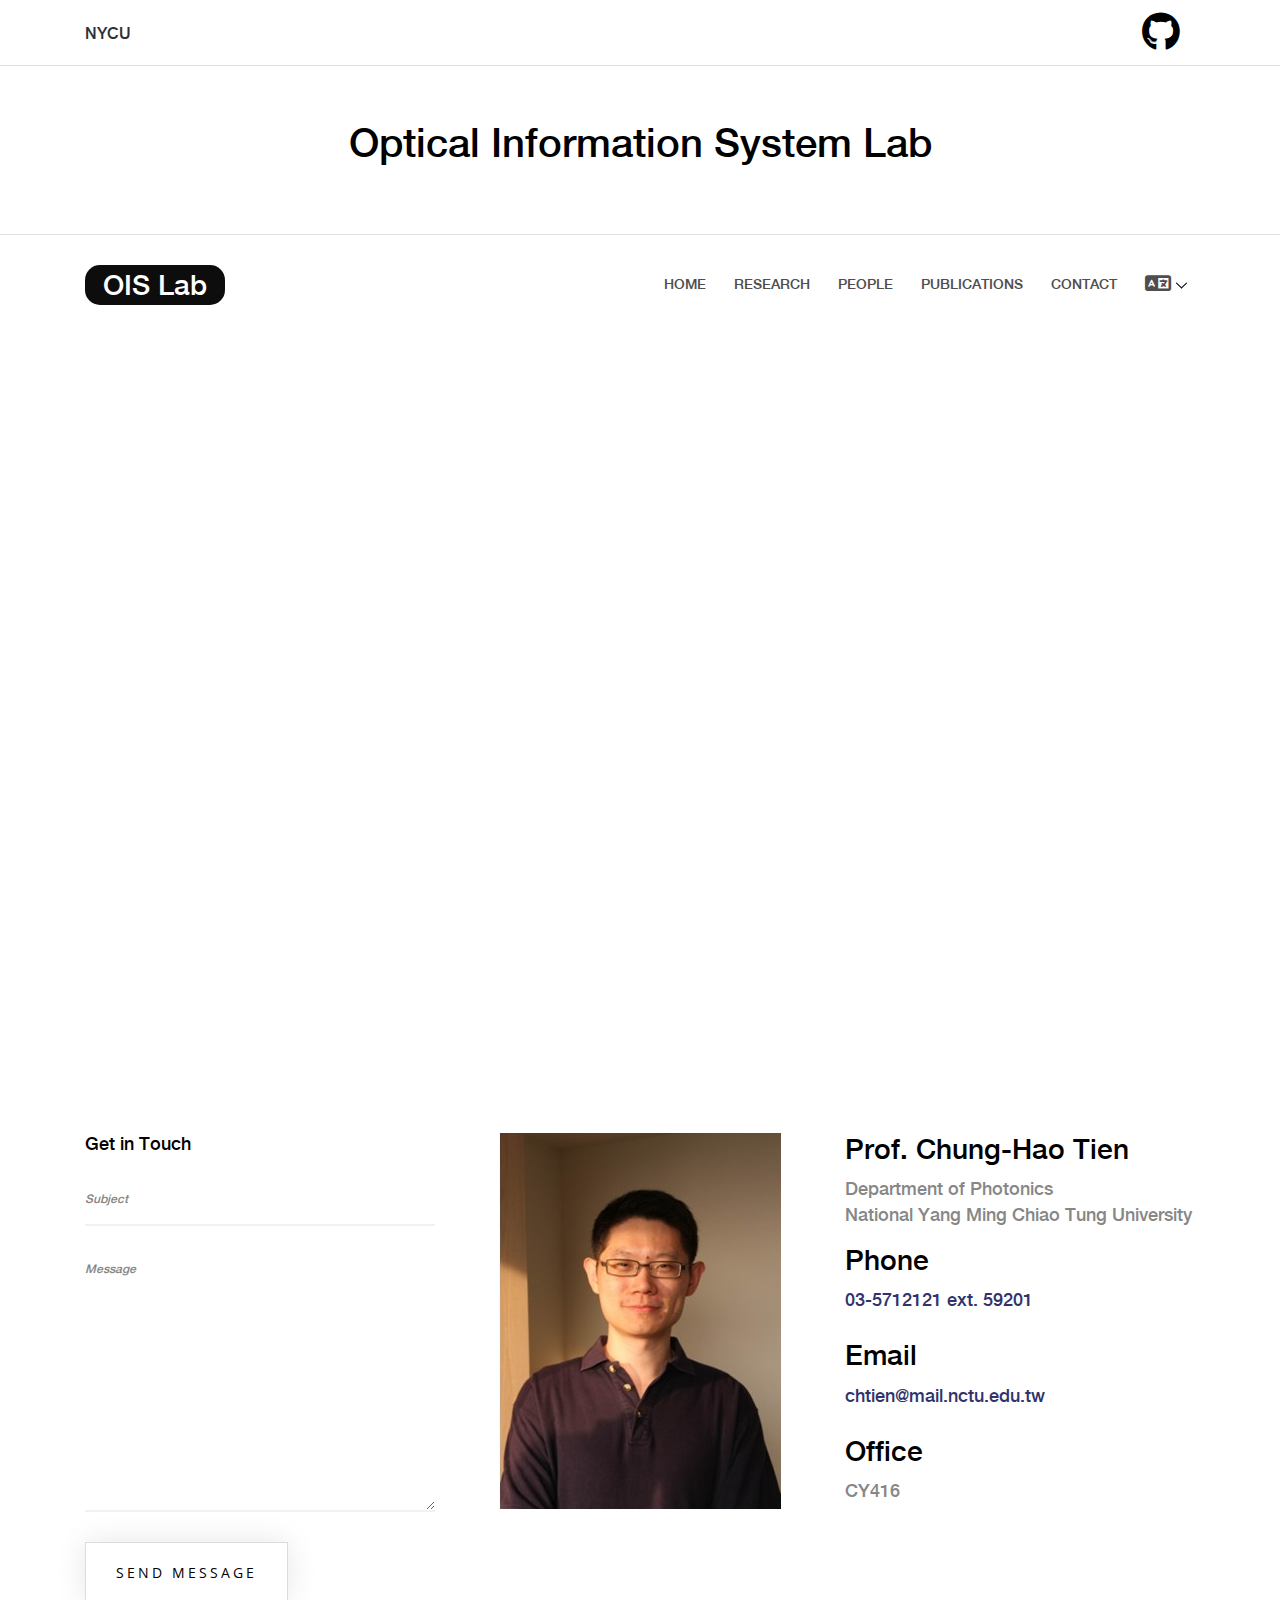
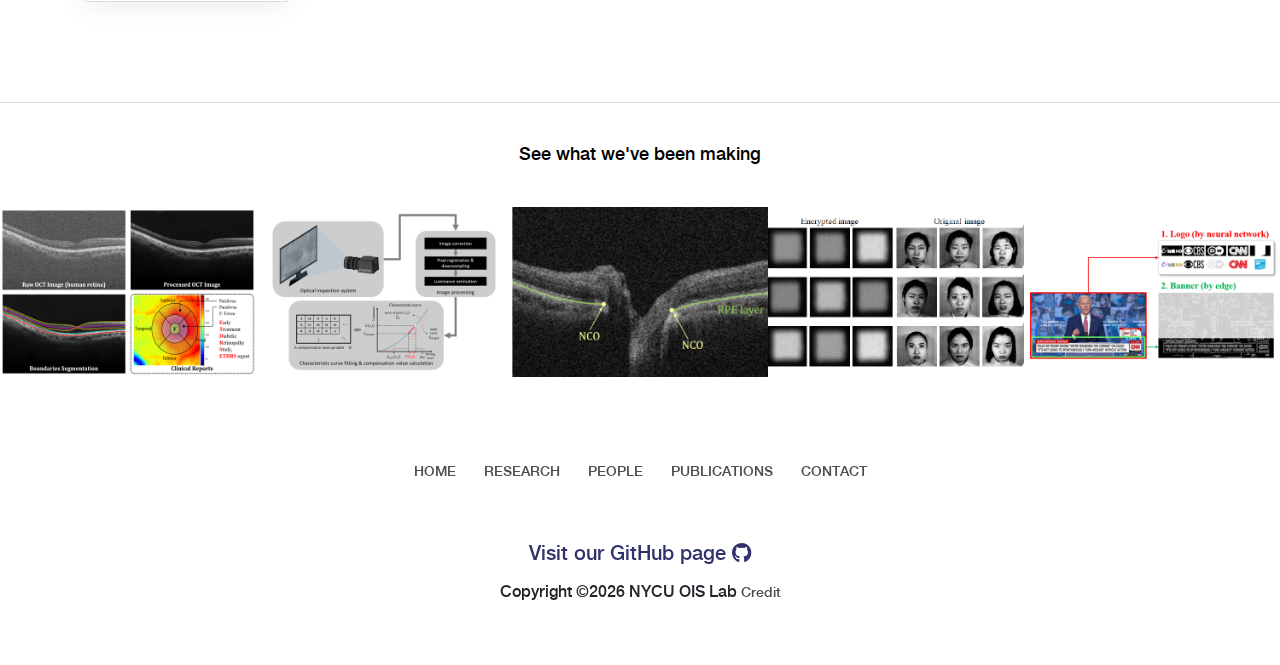
==== commit 12d68efe: "add facebook opengraph" ====
--- a/contact.html
+++ b/contact.html
@@ -8,8 +8,19 @@
     <meta name="viewport" content="width=device-width, initial-scale=1, shrink-to-fit=no">
     <!-- The above 4 meta tags *must* come first in the head; any other head content must come *after* these tags -->
 
+    <!-- Facebook Opengraph -->
+    <meta property="og:locale" content="en_US" />
+    <meta property="og:type" content="website" />
+    <meta property="og:title" content="NYCU OIS LAB" />
+    <meta property="og:description" content="Contact"/>
+    <meta property="og:image" content="https://bobby-0228.github.io/OIS-LAB-Website/assets/img/favicon/favicon.png" />
+    <meta property="og:image:alt" content="OIS" />
+    <meta property="og:image:type" content="image/png" />
+    <meta property="og:image:width" content="1024" />
+    <meta property="og:image:height" content="1024" />
+
     <!-- Title -->
-    <title>OIS Lab - Contact</title>
+    <title>Contact - OIS Lab</title>
 
     <!-- Favicon -->
     <link rel="icon" href="assets/img/favicon/favicon.ico">
@@ -58,14 +69,6 @@
                     <div class="col-12 col-sm-4">
                         <div class="top-social-area"> 
                             <a href="https://github.com/ABCofGaGaSu" target="_blank" data-toggle="tooltip" data-placement="bottom" title="GitHub"><i class="fa-brands fa-github fa-3x fa-shake" style="--fa-animation-duration: 3s; --fa-animation-delay: 1s" aria-hidden="true"></i></a>
-                        <!--
-                            <a href="#" data-toggle="tooltip" data-placement="bottom" title="Pinterest"><i class="fa fa-pinterest" aria-hidden="true"></i></a>
-                            <a href="#" data-toggle="tooltip" data-placement="bottom" title="Facebook"><i class="fa fa-facebook" aria-hidden="true"></i></a>
-                            <a href="#" data-toggle="tooltip" data-placement="bottom" title="Twitter"><i class="fa fa-twitter" aria-hidden="true"></i></a>
-                            <a href="#" data-toggle="tooltip" data-placement="bottom" title="Dribbble"><i class="fa fa-dribbble" aria-hidden="true"></i></a>
-                            <a href="#" data-toggle="tooltip" data-placement="bottom" title="Behance"><i class="fa fa-behance" aria-hidden="true"></i></a>
-                            <a href="#" data-toggle="tooltip" data-placement="bottom" title="Linkedin"><i class="fa fa-linkedin" aria-hidden="true"></i></a>
-                        -->
                         </div>
                     </div>
                 </div>
@@ -95,11 +98,7 @@
                             <p class="text-center OISLAB-logo-text">OIS Lab</p>
                         </div>
 
-                        <!-- Subscribe btn-
-                        <div class="subscribe-btn">
-                            <a href="#" class="btn subscribe-btn" data-toggle="modal" data-target="#subsModal">Subscribe</a>
-                        </div>
-                        --> 
+
 
 
                         <!-- Navbar Toggler -->
@@ -124,8 +123,8 @@
                                     <li><a href="contact.html">Contact</a></li>
                                     <li><a href="#"><i class="fa-solid fa-language fa-xl"></i></a>
                                         <ul class="dropdown">
-                                            <li><a href="index.html"><img src="assets/icons/lang_en.svg" width="30px" style="padding-right: 10px;"/>English</a></li>
-                                            <li><a href="#"><img src="assets/icons/lang_tw.svg" width="30px" style="padding-right: 10px;"/>Taiwan</a></li>
+                                            <li><a href="#"><img src="assets/icons/lang_en.svg" width="30px" style="padding-right: 10px;"/>English</a></li>
+                                            <li><a href="contact_TW.html"><img src="assets/icons/lang_tw.svg" width="30px" style="padding-right: 10px;"/>繁體中文</a></li>
                                         </ul>
                                 </ul>
 
--- a/style.css
+++ b/style.css
@@ -25,6 +25,18 @@
   src: url("assets/fonts/helveticaneue_medium-webfont.woff2") format("woff2"), url("assets/fonts/helveticaneue_medium-webfont.woff") format("woff");
   font-weight: normal;
   font-style: normal; }
+
+/*Noto Serif Traditional Chinese Font*/
+@font-face {
+  font-family: 'NotoSerifTC';
+  src:
+  url("assets/fonts/NotoSerif/noto-serif-tc-v23-chinese-traditional-regular.woff") format("woff"),
+  url("assets/fonts/NotoSerif/noto-serif-tc-v23-chinese-traditional-regular.woff2") format("woff2"),
+  url("assets/fonts/NotoSerif/noto-serif-tc-v23-chinese-traditional-regular.eot") format("embedded-opentype");
+ }
+
+
+  
 /* :: Import All CSS */
 /* :: Base CSS */
 * {
@@ -32,7 +44,7 @@
   padding: 0; }
 
 body {
-  font-family: "helveticaneuemedium";
+  font-family: "helveticaneuemedium","NotoSerifTC";
   background-color: #ffffff; }
 
 h1,
@@ -44,13 +56,14 @@
   color: #000000;
   font-weight: 500;
   line-height: 1.3;
-  font-family: "helveticaneuemedium"; }
+  font-family: "helveticaneuemedium","NotoSerifTC";
+   }
 
 p {
   color: #878787;
   font-size: 14px;
   line-height: 1.4;
-  font-family: "helveticaneuemedium"; }
+  font-family: "helveticaneuemedium","NotoSerifTC"; }
 
 a {
   -webkit-transition-duration: 500ms;
@@ -58,10 +71,10 @@
   text-decoration: none;
   outline: none;
   font-size: 14px;
-  font-family: "helveticaneuemedium";
+  font-family: "helveticaneuemedium","NotoSerifTC";
   color: #4f4d4d; }
   a:hover, a:focus {
-    font-family: "helveticaneuemedium";
+    font-family: "helveticaneuemedium","NotoSerifTC";
     -webkit-transition-duration: 500ms;
     transition-duration: 500ms;
     text-decoration: none;
@@ -157,6 +170,7 @@
   color: #878787;
   font-size: 20px;
   margin-bottom: 10px;
+  padding-left: 10px;
 }
 
 
@@ -164,7 +178,7 @@
 .research-txt{
   line-height: 2;
   margin-bottom: 0;
-  font-family: "Open Sans", sans-serif;
+  font-family: "Open Sans", sans-serif,"NotoSerifTC";
   font-size: 20px;
 }
 
@@ -355,11 +369,11 @@
   line-height: 59px;
   text-transform: uppercase;
   letter-spacing: 3px;
-  font-family: "Open Sans", sans-serif;
+  font-family: "Open Sans", sans-serif, "NotoSerifTC";
   box-shadow: 0 0 30px rgba(0, 0, 0, 0.1);
   color: #000000; }
   .original-btn:hover, .original-btn:focus {
-    font-family: "Open Sans", sans-serif;
+    font-family: "Open Sans", sans-serif,"NotoSerifTC";
     color: #ffffff;
     border-color: #30336b;
     background-color: #30336b; }
@@ -422,6 +436,12 @@
   border-color: #30336b;
   background-color: #30336b; }
 
+
+
+.btnTW{
+  font-family:"NotoSerifTC" !important;
+  font-size: 20px;
+}
 /* :: Header Area CSS */
 .header-area {
   position: relative;
@@ -1037,9 +1057,14 @@
   .blog-people .author-info p {
     line-height: 2;
     margin-bottom: 0;
-    font-family: "Open Sans", sans-serif; }
-
-
+    font-family: "Open Sans", sans-serif, "NotoSerifTC"; }
+
+.author-roleTW{
+  font-size: 18px !important;
+}
+.descriptionTW{
+  font-size: 16px !important;
+}
 
 
 
@@ -1088,7 +1113,7 @@
   .blog-post-author .author-info p {
     line-height: 2;
     margin-bottom: 0;
-    font-family: "Open Sans", sans-serif; }
+    font-family: "Open Sans", sans-serif, "NotoSerifTC"; }
 
 .single-blog-wrapper .single-blog-area .single-blog-content p {
   font-family: "Open Sans", sans-serif; }
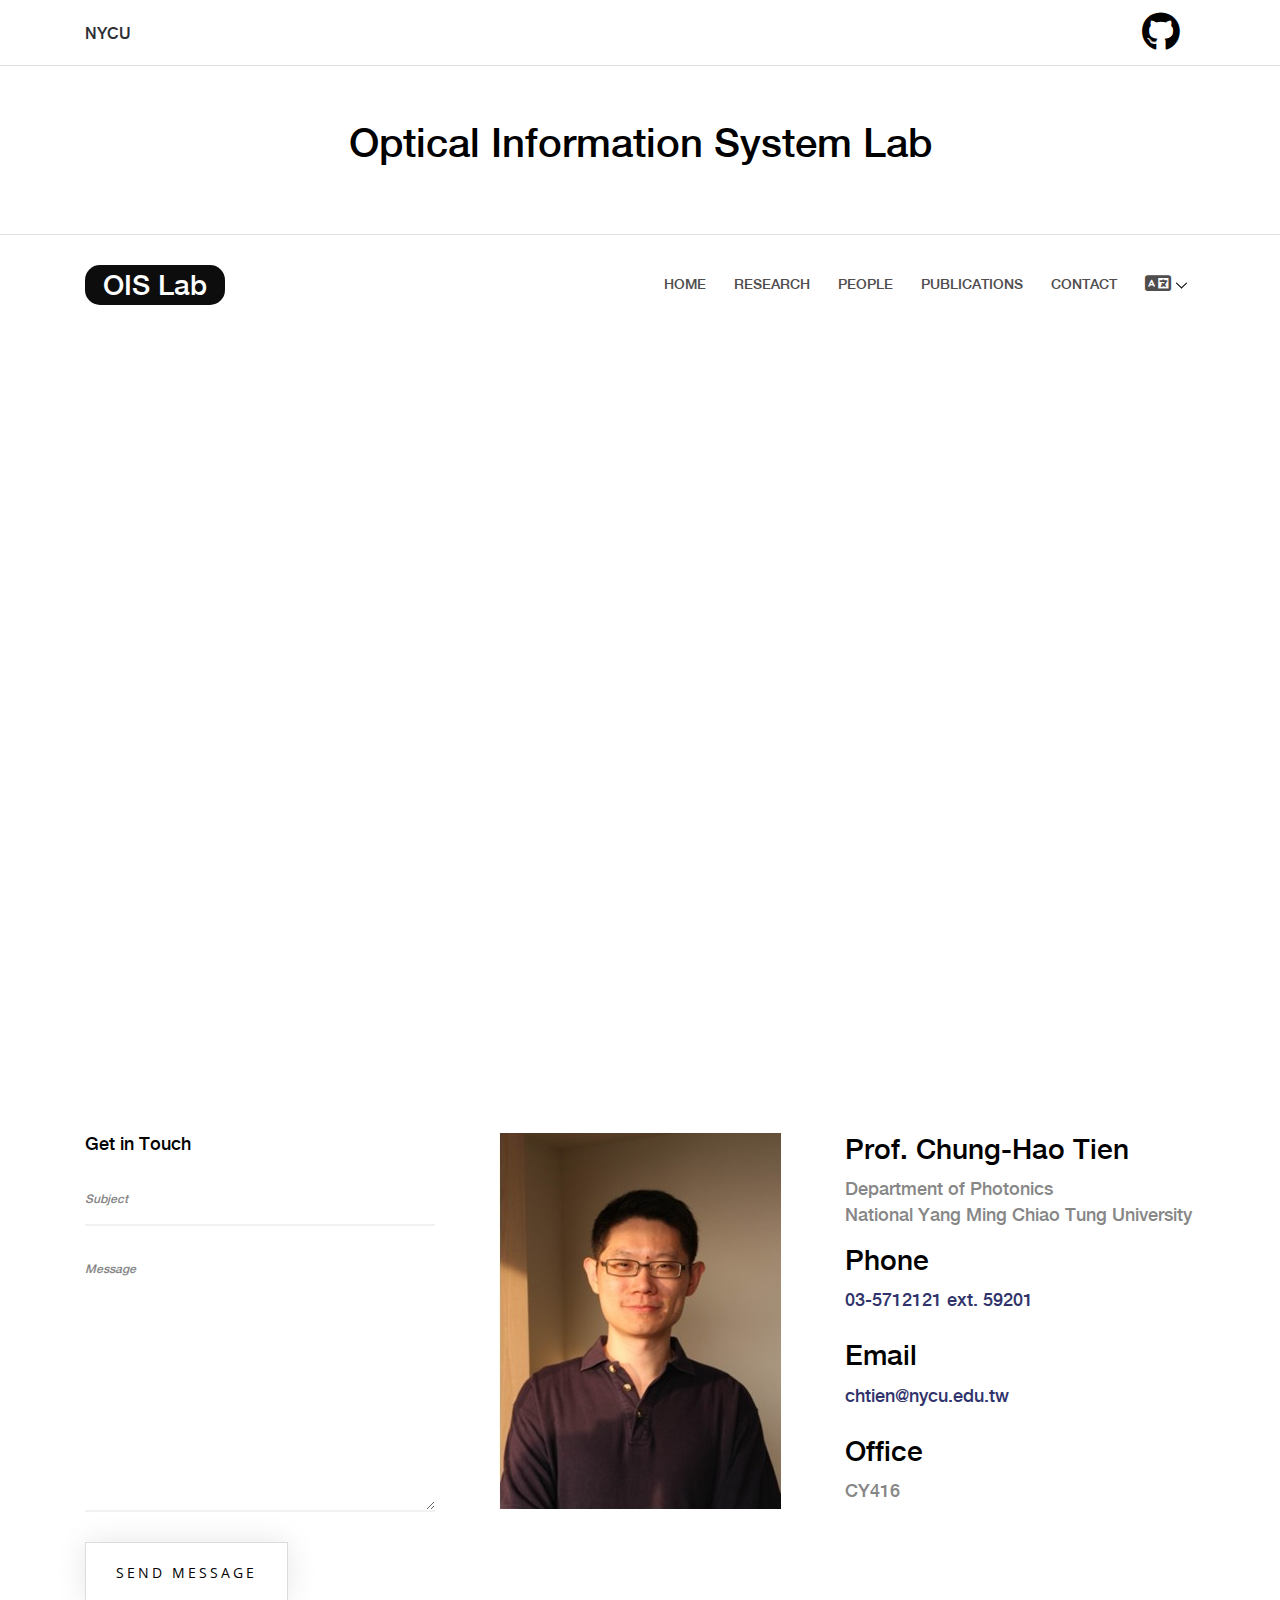
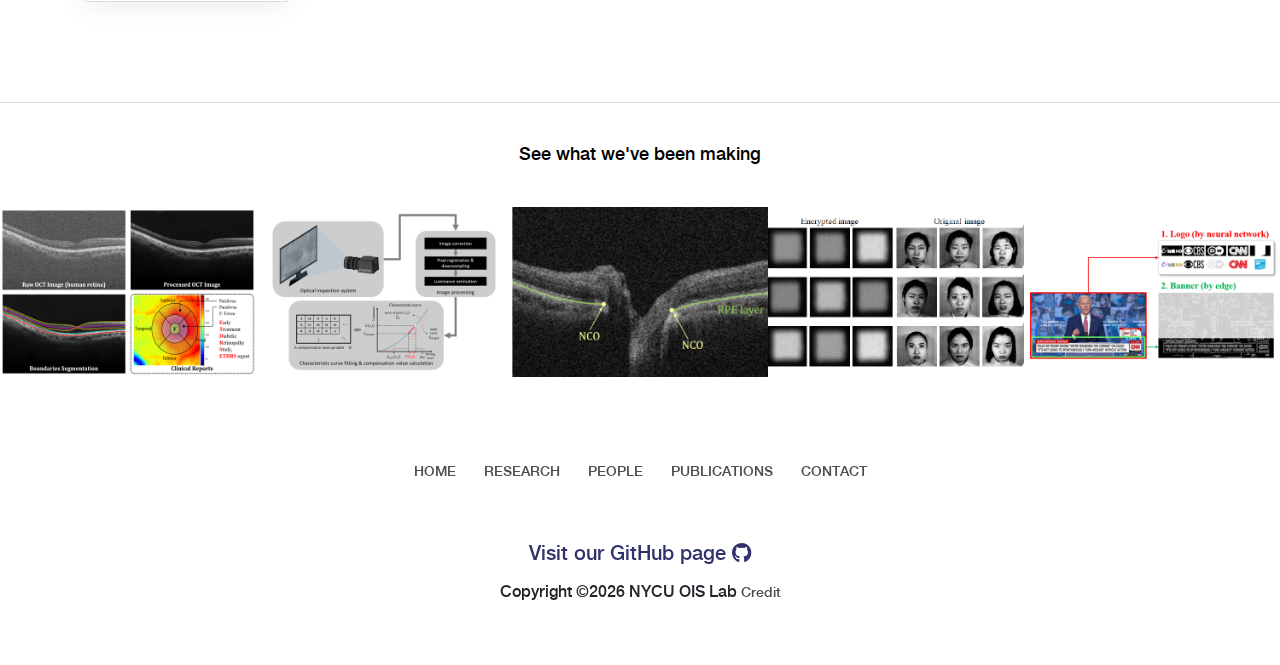
==== commit 333c8e34: "update Tien email" ====
--- a/contact.html
+++ b/contact.html
@@ -153,7 +153,7 @@
                     <div class="contact-form">
                         <h5>Get in Touch</h5>
                         <!-- Contact Form -->
-                        <form method="GET" action="mailto:chtien@mail.nctu.edu.tw" enctype="text/plain">
+                        <form method="GET" action="mailto:chtien@nycu.edu.tw" enctype="text/plain">
                             <div class="row" >
                                 <!--<div class="col-12 col-md-6">
                                     <div class="group">
@@ -206,7 +206,7 @@
                                 <h3>Phone</h3>
                                 <a href="tel:+886-3-5712121,59201"><p style="color:#30336b;">03-5712121 ext. 59201</p></a>
                                 <h3 style="padding-top: 10px;">Email</h3>
-                                <a href="mailto:chtien@mail.nctu.edu.tw"><p style="color:#30336b;">chtien@mail.nctu.edu.tw</p></a>
+                                <a href="mailto:chtien@nycu.edu.tw"><p style="color:#30336b;">chtien@nycu.edu.tw</p></a>
                                 <h3  style="padding-top: 10px;">Office</h3>
                                 <p>CY416</p>
                                 
